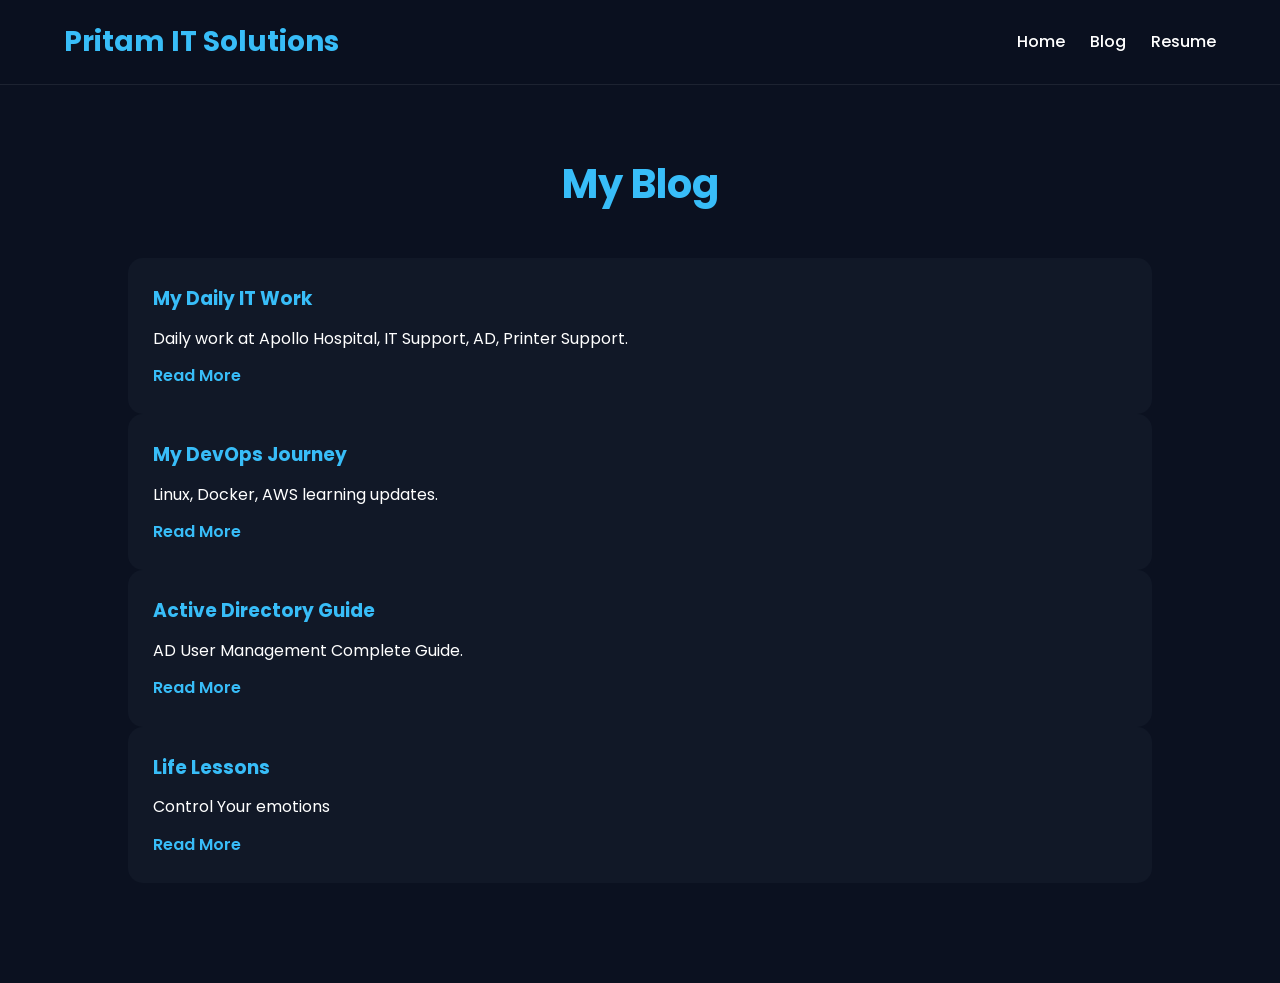
==== blog.html @ a0db5a37 "portfolio initial commit" ====
<!DOCTYPE html>
<html lang="en">
<head>
<meta charset="UTF-8">
<meta name="viewport" content="width=device-width, initial-scale=1.0">
<title>Pritam Blog</title>

<link rel="stylesheet" href="style.css">
</head>

<body>

<header>
<nav>

<div class="logo">
Pritam IT Solutions
</div>

<ul>
<li><a href="index.html">Home</a></li>
<li><a href="blog.html">Blog</a></li>
<li><a href="Pritam_Dolas_Resume.pdf">Resume</a></li>
</ul>

</nav>
</header>

<section style="padding-top:150px">

<h2>My Blog</h2>

<div class="blog-card">

<h3>My Daily IT Work</h3>

<p>
Daily work at Apollo Hospital,
IT Support, AD, Printer Support.
</p>

<a href="blog/daily-it-work.html">
Read More
</a>

</div>

<div class="blog-card">

<h3>My DevOps Journey</h3>

<p>
Linux, Docker, AWS learning updates.
</p>

<a href="blog/devops-journey.html">
Read More
</a>

</div>

<div class="blog-card">

<h3>Active Directory Guide</h3>

<p>
AD User Management Complete Guide.
</p>

<a href="blog/active-directory.html">
Read More
</a>
</div>


<div class="blog-card">

<h3>Life Lessons </h3>

<p>
Control Your emotions
</p>

<a href="blog/life-lessons.html">Read More</a>
</div>

</section>

</body>
</html>
---- style.css ----
@import url('https://fonts.googleapis.com/css2?family=Poppins:wght@300;400;500;600;700;800&display=swap');

*{
    margin:0;
    padding:0;
    box-sizing:border-box;
    font-family:'Poppins',sans-serif;
    scroll-behavior:smooth;
}

body{
    background:#0b1120;
    color:#fff;
    line-height:1.7;
}

/* NAVBAR */

header{
    position:fixed;
    width:100%;
    top:0;
    z-index:1000;
    background:rgba(11,17,32,0.95);
    backdrop-filter:blur(12px);
    border-bottom:1px solid rgba(255,255,255,0.08);
}

nav{
    width:90%;
    max-width:1300px;
    margin:auto;
    display:flex;
    justify-content:space-between;
    align-items:center;
    padding:18px 0;
}

.logo{
    font-size:28px;
    font-weight:700;
    color:#38bdf8;
}

nav ul{
    display:flex;
    list-style:none;
    gap:25px;
}

nav ul li a{
    text-decoration:none;
    color:white;
    transition:0.3s;
    font-weight:500;
}

nav ul li a:hover{
    color:#38bdf8;
}

/* HERO */

#home{
    min-height:100vh;
    display:flex;
    align-items:center;
    justify-content:center;
    text-align:center;
    padding:120px 20px 50px;
}

.hero-content{
    max-width:900px;
}

.hero-content h1{
    font-size:4rem;
    margin-bottom:15px;
}

.hero-content span{
    color:#38bdf8;
}

.hero-content h2{
    color:#cbd5e1;
    margin-bottom:20px;
}

.hero-content p{
    max-width:750px;
    margin:auto;
    color:#94a3b8;
    margin-bottom:30px;
}

.hero-btns{
    display:flex;
    justify-content:center;
    gap:15px;
    flex-wrap:wrap;
}

.btn{
    background:#38bdf8;
    color:#000;
    padding:14px 30px;
    text-decoration:none;
    border-radius:10px;
    font-weight:600;
    transition:.3s;
}

.btn:hover{
    transform:translateY(-5px);
}

.btn-outline{
    border:2px solid #38bdf8;
    color:#38bdf8;
    padding:14px 30px;
    text-decoration:none;
    border-radius:10px;
    transition:.3s;
}

.btn-outline:hover{
    background:#38bdf8;
    color:#000;
}

/* SECTION */

section{
    padding:100px 10%;
}

section h2{
    text-align:center;
    margin-bottom:40px;
    color:#38bdf8;
    font-size:2.5rem;
}

/* ABOUT */

#about p{
    text-align:center;
    max-width:900px;
    margin:auto;
    margin-bottom:20px;
    color:#cbd5e1;
}

/* EXPERIENCE */

#experience{
    display:grid;
    grid-template-columns:repeat(auto-fit,minmax(280px,1fr));
    gap:25px;
}

#experience h2{
    grid-column:1/-1;
}

.card{
    background:#111827;
    padding:25px;
    border-radius:15px;
    border:1px solid rgba(255,255,255,.08);
    transition:.3s;
}

.card:hover{
    transform:translateY(-8px);
    box-shadow:0 0 20px rgba(56,189,248,.25);
}

.card h3{
    color:#38bdf8;
    margin-bottom:10px;
}

.card span{
    color:#94a3b8;
}

/* SKILLS */

.skills-grid{
    display:grid;
    grid-template-columns:repeat(auto-fit,minmax(180px,1fr));
    gap:18px;
}

.skills-grid div{
    background:#111827;
    padding:18px;
    text-align:center;
    border-radius:12px;
    border:1px solid rgba(255,255,255,.08);
    transition:.3s;
}

.skills-grid div:hover{
    background:#38bdf8;
    color:#000;
    transform:translateY(-5px);
}

/* SERVICES */

#services{
    display:grid;
    grid-template-columns:repeat(auto-fit,minmax(280px,1fr));
    gap:25px;
}

#services h2{
    grid-column:1/-1;
}

.service-card{
    background:#111827;
    padding:30px;
    border-radius:15px;
    transition:.3s;
}

.service-card:hover{
    transform:translateY(-10px);
}

.service-card h3{
    color:#38bdf8;
    margin-bottom:10px;
}

/* PROJECTS */

#projects{
    display:grid;
    grid-template-columns:repeat(auto-fit,minmax(300px,1fr));
    gap:25px;
}

#projects h2{
    grid-column:1/-1;
}

.project{
    background:#111827;
    padding:30px;
    border-radius:15px;
    transition:.3s;
}

.project:hover{
    transform:translateY(-10px);
}

.project h3{
    color:#38bdf8;
    margin-bottom:10px;
}

/* BLOG */

#blog{
    display:grid;
    grid-template-columns:repeat(auto-fit,minmax(320px,1fr));
    gap:25px;
}

#blog h2{
    grid-column:1/-1;
}

.blog-card{
    background:#111827;
    padding:25px;
    border-radius:15px;
    transition:.3s;
}

.blog-card:hover{
    transform:translateY(-10px);
}

.blog-card h3{
    color:#38bdf8;
    margin-bottom:10px;
}

.blog-card a{
    display:inline-block;
    margin-top:10px;
    color:#38bdf8;
    text-decoration:none;
    font-weight:600;
}

/* CONTACT */

#contact{
    text-align:center;
}

#contact p{
    margin-bottom:10px;
    color:#cbd5e1;
}

form{
    max-width:700px;
    margin:30px auto;
}

form input,
form textarea{
    width:100%;
    padding:15px;
    margin-bottom:15px;
    border:none;
    border-radius:10px;
    background:#111827;
    color:#fff;
}

form textarea{
    height:150px;
    resize:none;
}

form button{
    background:#38bdf8;
    color:#000;
    border:none;
    padding:15px 35px;
    border-radius:10px;
    cursor:pointer;
    font-weight:600;
}

/* WHATSAPP */

.whatsapp{
    position:fixed;
    right:20px;
    bottom:20px;
    width:60px;
    height:60px;
    background:#25D366;
    color:#fff;
    border-radius:50%;
    display:flex;
    justify-content:center;
    align-items:center;
    font-size:28px;
    text-decoration:none;
    z-index:999;
}

/* FOOTER */

footer{
    background:#020617;
    text-align:center;
    padding:40px 20px;
    margin-top:50px;
    border-top:1px solid rgba(255,255,255,.08);
}

footer h3{
    color:#38bdf8;
    margin-bottom:10px;
}

/* SCROLLBAR */

::-webkit-scrollbar{
    width:8px;
}

::-webkit-scrollbar-thumb{
    background:#38bdf8;
    border-radius:20px;
}

::-webkit-scrollbar-track{
    background:#0b1120;
}

/* RESPONSIVE */

@media(max-width:900px){

    nav{
        flex-direction:column;
        gap:15px;
    }

    nav ul{
        flex-wrap:wrap;
        justify-content:center;
    }

    .hero-content h1{
        font-size:2.6rem;
    }

    .hero-content h2{
        font-size:1rem;
    }

    section{
        padding:80px 5%;
    }
}
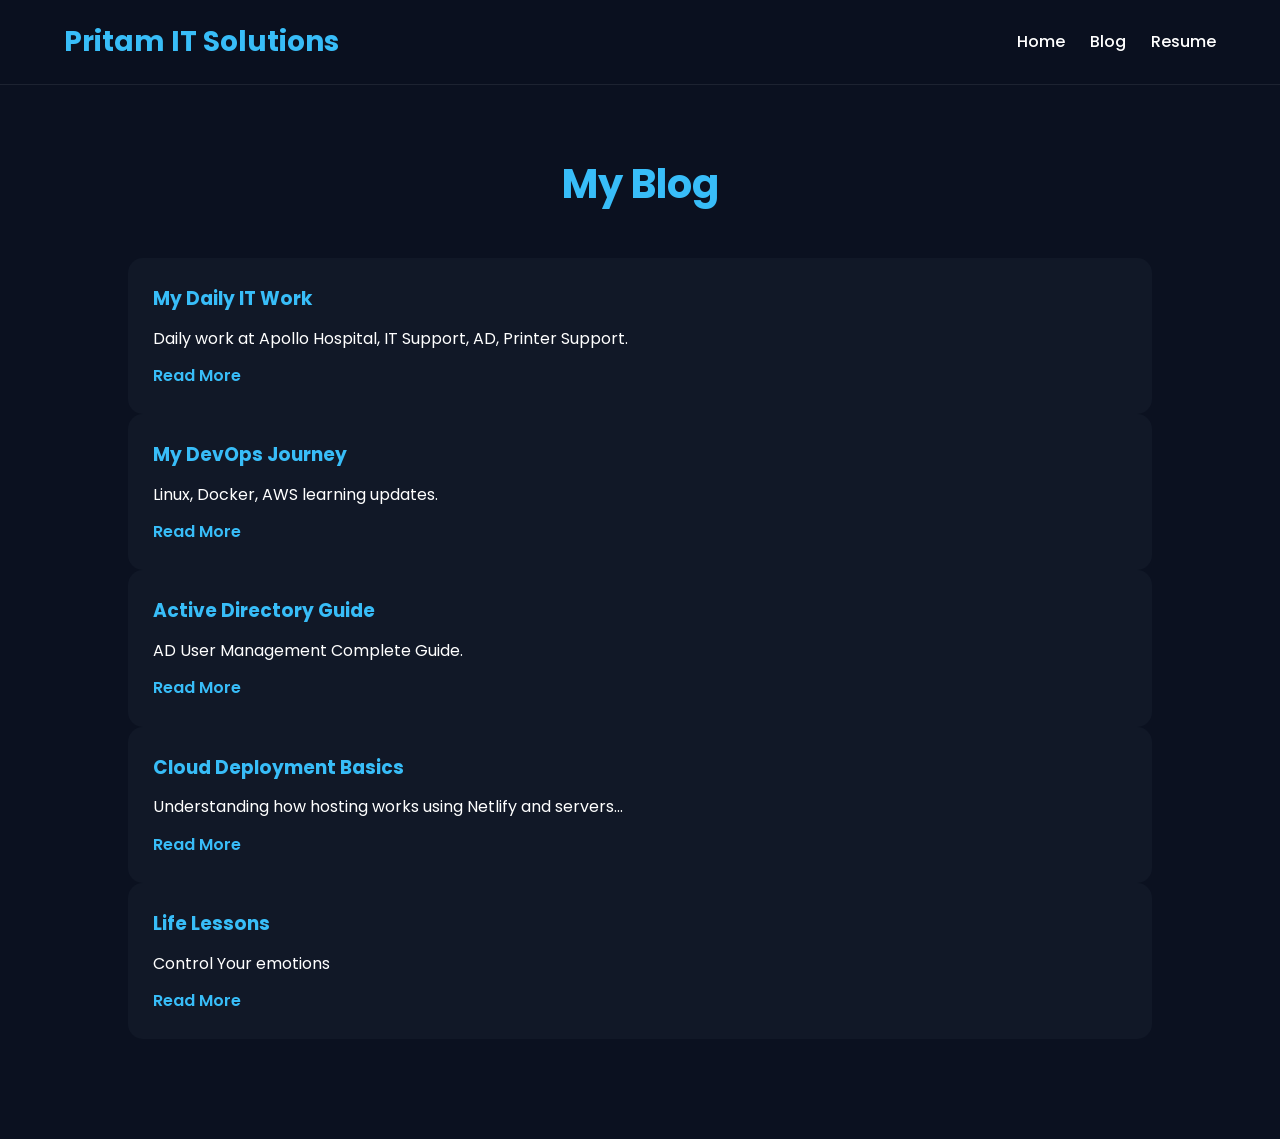
==== commit f6da2499: "added blog and contact section" ====
--- a/blog.html
+++ b/blog.html
@@ -72,6 +72,12 @@
 </a>
 </div>
 
+ <div class="blog-card">
+      <h3>Cloud Deployment Basics</h3>
+      <p>Understanding how hosting works using Netlify and servers...</p>
+      <a href="#">Read More</a>
+    </div>
+
 
 <div class="blog-card">
 
